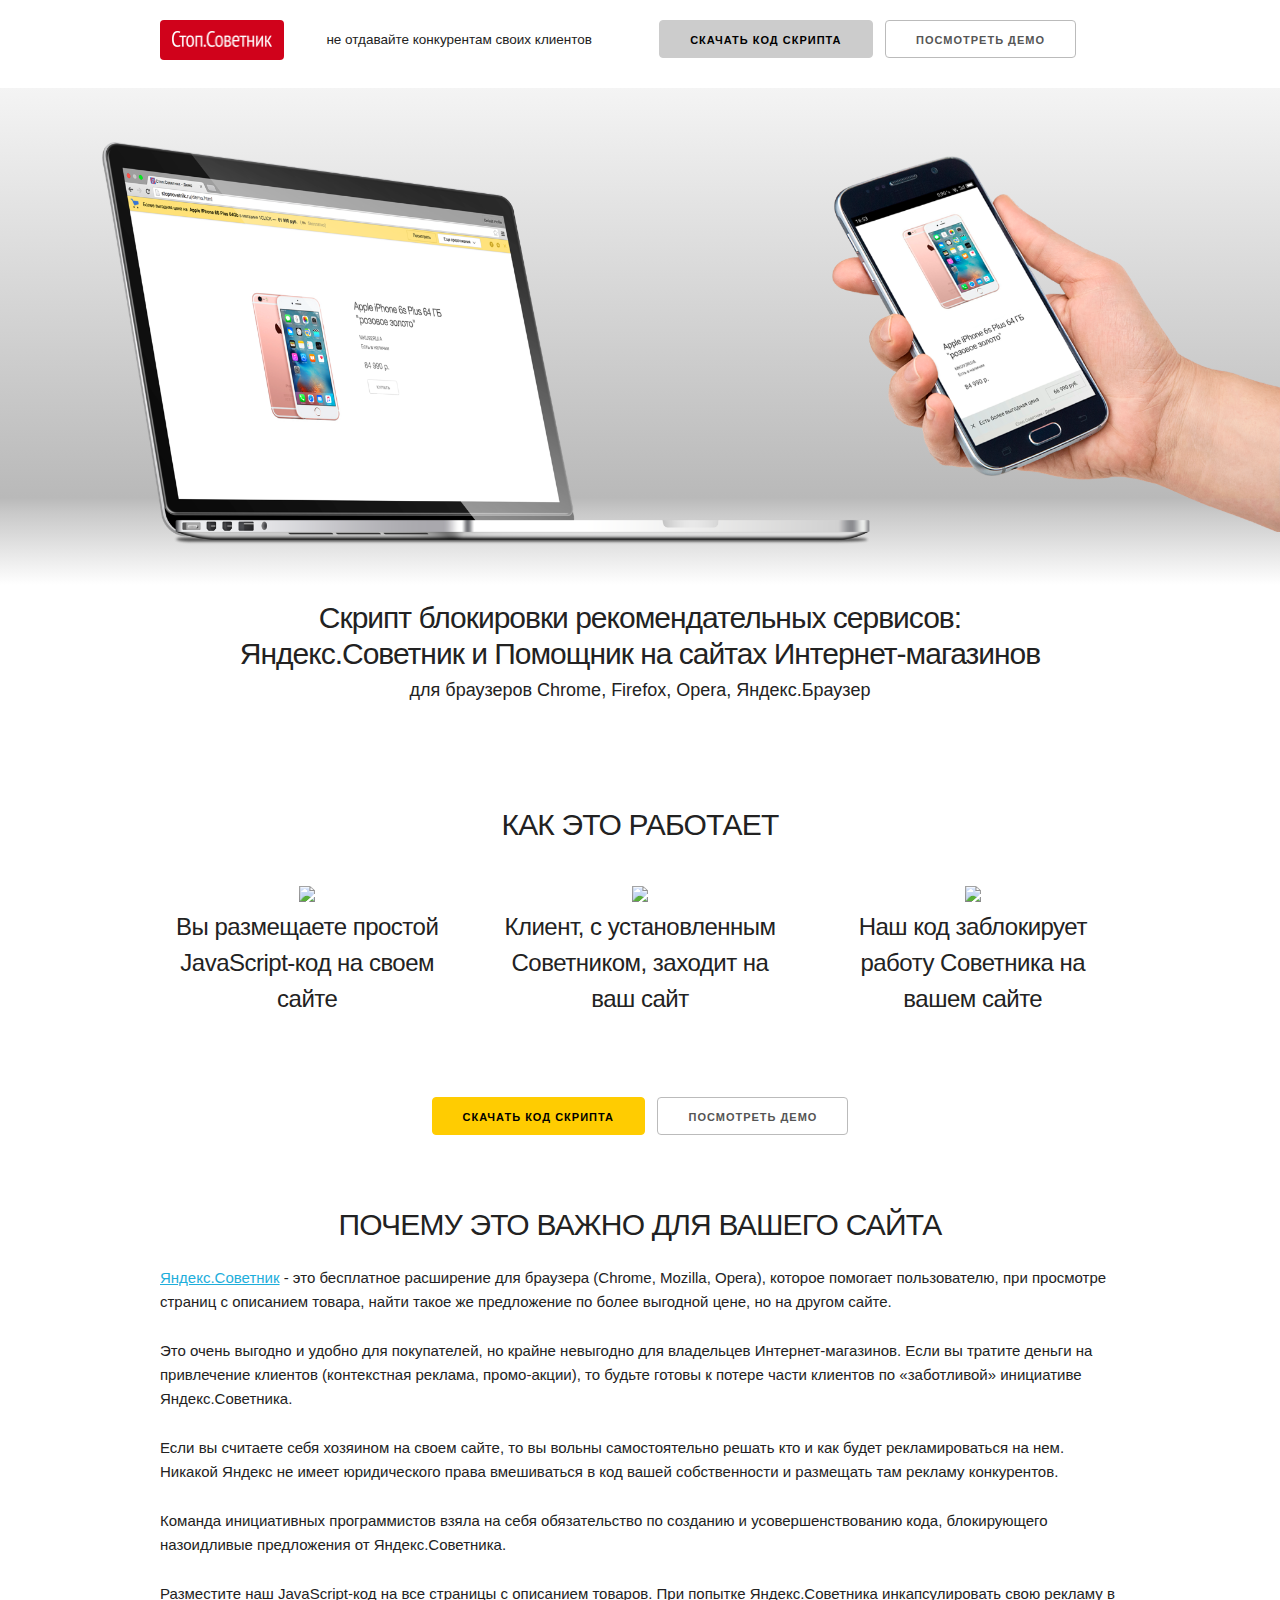
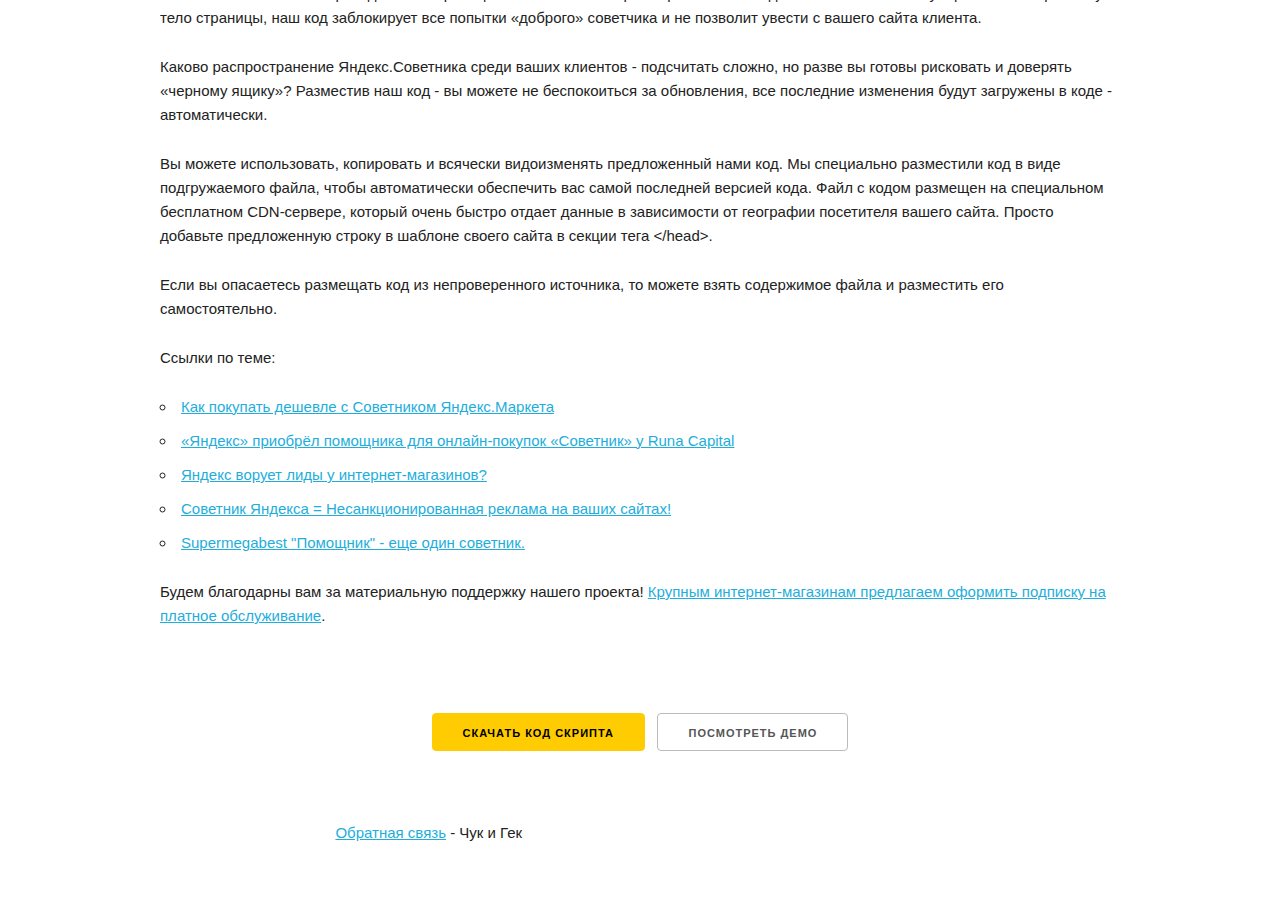
==== index.html @ 210761b9 "Note!" ====
<!DOCTYPE html>
<html xmlns:og="//ogp.me/ns#" xmlns:fb="//www.facebook.com/2008/fbml">

<head>
  <meta charset="utf-8">
  <title>Стоп.Советник</title>
  <meta name="viewport" content="width=device-width, initial-scale=1">
  <meta property="og:title" content="Стоп.Советник">
  <meta property="og:type" content="website">
  <meta property="og:url" content="http://stopsovetnik.ru/">
  <meta content="http://stopsovetnik.ru/img/promo.jpg">
  <meta property="og:image" content="http://stopsovetnik.ru/img/laptop.jpg">
  <meta property="og:description" content="Скрипт блокировки рекомендательных сервисов: Яндекс.Советник и Помощник на сайтах Интернет-магазинов для браузеров Chrome, Firefox, Opera, Яндекс.Браузер.">

  <link rel="stylesheet" href="css/normalize.css">
  <link rel="stylesheet" href="css/skeleton.css">
  <link rel="stylesheet" href="css/style.css">
  <!-- <link rel="icon" href="favicon.ico"> -->
  <link rel="shortcut icon" href="http://stopsovetnik.ru/img/avatar.png">
  <link rel="apple-touch-icon" href="http://stopsovetnik.ru/img/avatar.png">
  <link href='https://fonts.googleapis.com/css?family=Ubuntu:400,300,300italic,400italic,500,500italic&subset=latin,cyrillic' rel='stylesheet' type='text/css'>
  <script type="text/javascript" src="/js/jquery.min.js"></script>
  <script type="text/javascript" src="/js/code.js"></script>
</head>

<body>

  <div class="container">
    <div class="row header">
      <div class="two columns">
        <div class="red-logo"><img class="logo" src="img/stopsovetnik.png" alt="Стоп.Советник" /></div>
      </div>
      <div class="four columns slogan">
        не отдавайте конкурентам своих клиентов
      </div>
      <div class="six columns">
        <a class="btn_grey button button-primary open_lightbox" onclick="yaCounter34110810.reachGoal('getCode'); return true;" href="/#lightbox">Скачать код скрипта</a> &nbsp;
        <a class="button" href="demo.html">Посмотреть демо</a>
      </div>
    </div>
  </div>

  <div class="back">
  <div class="laptop">
    <div class="hand">
    </div>
  </div>
  </div>

  <div class="title">
  <h1 class="title1">Скрипт блокировки рекомендательных сервисов:<br> Яндекс.Советник и Помощник на сайтах Интернет-магазинов</h1><br>
  <div class="title2">для браузеров Chrome, Firefox, Opera, Яндекс.Браузер</div>
</div>

  <div class="container">
    <!-- <div class="row ta-center vm">
      <h4>ВЫШЛА НОВАЯ ВЕРСИЯ ЯНДЕКС.СОВЕТНИКА</h4>
    </div>

    <div class="ta-left">
      <i>
        20 апреля 2016 разработчики Яндекс выпустили новую версию Советника.
        Теперь они отслеживают момент удаления своей панели и осуществляют
        отправку PUSH-уведомления с предложением выгодной цены.
        Такие всплывающие уведомления являются часть браузера пользователя,
        а не частью сайта магазина, поэтому наш скрипт блокировки никак не может
        помешать этому процессу (браво, Яндекс!). Поэтому мы нашли другое
        решение проблемы - создание фейковой панели. Посмотрите пример на нашей
        <a href="demo.html">демо-странице</a>. Сейчас новая версия Стоп.Советника
        проходит тестирование на сайтах партнеров. Ждите БЕСПЛАТНУЮ новую версию в течении 7 дней!<br>
        С уважением, команда разработчиков "Чук и Гек".
      </i>
    </div> -->

    <div class="row ta-center vm">
      <h4>КАК ЭТО РАБОТАЕТ</h4>
    </div>
    <div class="row ta-center">
      <div class="four columns">
        <img src="img/im1.png">
        <h5>Вы размещаете простой JavaScript-код на своем сайте</h5>
      </div>
      <div class="four columns">
        <img src="img/im2.png">
        <h5>Клиент, с установленным Советником, заходит на ваш сайт</h5>
      </div>
      <div class="four columns">
        <img src="img/im3.png">
        <h5>Наш код заблокирует работу Советника на вашем сайте</h5>
      </div>
    </div>

    <div class="row ta-center vm++">
      <a class="btn_yellow button button-primary open_lightbox" onclick="yaCounter34110810.reachGoal('getCode'); return true;" href="/#lightbox">Скачать код скрипта</a> &nbsp;
      <a class="button" href="demo.html">Посмотреть демо</a>

    </div>

    <div class="row ta-center vm++">
      <h4>ПОЧЕМУ ЭТО ВАЖНО ДЛЯ ВАШЕГО САЙТА</h4>
      <div class="ta-left">

        <p>
          <a href="https://sovetnik.yandex.ru/" target="_blank">Яндекс.Советник</a> - это бесплатное расширение для браузера (Chrome, Mozilla, Opera), которое помогает пользователю, при просмотре страниц с описанием товара, найти такое же предложение
          по более выгодной цене, но на другом сайте.
        </p>

        <p>
          Это очень выгодно и удобно для покупателей, но крайне невыгодно для владельцев Интернет-магазинов. Если вы тратите деньги на привлечение клиентов (контекстная реклама, промо-акции), то будьте готовы к потере части клиентов по «заботливой» инициативе Яндекс.Советника.
        </p>

        <p>
          Если вы считаете себя хозяином на своем сайте, то вы вольны самостоятельно решать кто и как будет рекламироваться на нем. Никакой Яндекс не имеет юридического права вмешиваться в код вашей собственности и размещать там рекламу конкурентов.
        </p>

        <p>
          Команда инициативных программистов взяла на себя обязательство по созданию и усовершенствованию кода, блокирующего назоидливые предложения от Яндекс.Советника.
        </p>

        <p>
          Разместите наш JavaScript-код на все страницы с описанием товаров. При попытке Яндекс.Советника инкапсулировать свою рекламу в тело страницы, наш код заблокирует все попытки «доброго» советчика и не позволит увести с вашего сайта клиента.
        </p>

        <p>
          Каково распространение Яндекс.Советника среди ваших клиентов - подсчитать сложно, но разве вы готовы рисковать и доверять «черному ящику»? Разместив наш код - вы можете не беспокоиться за обновления, все последние изменения будут загружены в коде - автоматически.
        </p>

        <p>
          Вы можете использовать, копировать и всячески видоизменять предложенный нами код. Мы специально разместили код в виде подгружаемого файла, чтобы автоматически обеспечить вас самой последней версией кода. Файл с кодом размещен на специальном бесплатном
          CDN-сервере, который очень быстро отдает данные в зависимости от географии посетителя вашего сайта. Просто добавьте предложенную строку в шаблоне своего сайта в секции тега &lt;/head>.
        </p>

        <p>
          Если вы опасаетесь размещать код из непроверенного источника, то можете взять содержимое файла и разместить его самостоятельно.
        </p>

        <p>
          Ссылки по теме:
          <br>
          <ul>
            <li><a href="https://yandex.ru/support/market/personal-services/sovetnik.xml" target="_blank"> Как покупать дешевле c Советником Яндекс.Маркета</a></li>
            <li><a href="https://vc.ru/p/runa-metabar" target="_blank">«Яндекс» приобрёл помощника для онлайн-покупок «Советник» у Runa Capital</a></li>
            <li><a href="http://www.shkondin.ru/other/yandeks-voruet-lidy-u-internet-magazinov.html" target="_blank">Яндекс ворует лиды у интернет-магазинов?</a></li>
            <li><a href="https://opencartforum.com/topic/50449-%D1%81%D0%BE%D0%B2%D0%B5%D1%82%D0%BD%D0%B8%D0%BA-%D1%8F%D0%BD%D0%B4%D0%B5%D0%BA%D1%81%D0%B0-%D0%BD%D0%B5%D1%81%D0%B0%D0%BD%D0%BA%D1%86%D0%B8%D0%BE%D0%BD%D0%B8%D1%80%D0%BE%D0%B2%D0%B0%D0%BD%D0%BD%D0%B0%D1%8F-%D1%80%D0%B5%D0%BA%D0%BB%D0%B0%D0%BC/"
                target="_blank"> Советник Яндекса = Несанкционированная реклама на ваших сайтах!</a></li>
            <li><a href="http://supermegabest.com/#/" target="_blank">Supermegabest "Помощник" - еще один советник.</a></li>
          </ul>
        </p>

        <p>Будем благодарны вам за материальную поддержку нашего проекта!  <a href="premium.html">Крупным интернет-магазинам предлагаем оформить подписку на платное обслуживание</a>.</p>
      </div>
    </div>

    <!-- <div class="row vm++">
      <div id="disqus_thread"></div>
    </div> -->

    <div class="row ta-center vm++">
      <a class="btn_yellow button button-primary open_lightbox" onclick="yaCounter34110810.reachGoal('getCode'); return true;" href="/#lightbox">Скачать код скрипта</a> &nbsp;
      <a class="button" href="demo.html">Посмотреть демо</a>
    </div>

    <!-- <div class="row ta-center vm++">
      <iframe frameborder="0" allowtransparency="true" scrolling="no" src="https://money.yandex.ru/embed/shop.xml?account=4100169800027&quickpay=shop&payment-type-choice=on&writer=seller&targets=%D0%9C%D0%B0%D1%82%D0%B5%D1%80%D0%B8%D0%B0%D0%BB%D1%8C%D0%BD%D0%B0%D1%8F+%D0%BF%D0%BE%D0%B4%D0%B4%D0%B5%D1%80%D0%B6%D0%BA%D0%B0+%D0%BF%D1%80%D0%BE%D0%B5%D0%BA%D1%82%D0%B0&default-sum=&button-text=04&successURL="
        width="450" height="198"></iframe>
    </div> -->


    <div class="row ta-center vm++">
      <div class="six columns">
        <script type="text/javascript">
          (function() {
            if (window.pluso)
              if (typeof window.pluso.start == "function") return;
            if (window.ifpluso == undefined) {
              window.ifpluso = 1;
              var d = document,
                s = d.createElement('script'),
                g = 'getElementsByTagName';
              s.type = 'text/javascript';
              s.charset = 'UTF-8';
              s.async = true;
              s.src = ('https:' == window.location.protocol ? 'https' : 'http') + '://share.pluso.ru/pluso-like.js';
              var h = d[g]('body')[0];
              h.appendChild(s);
            }
          })();
        </script>
        <div class="pluso" data-background="#ebebeb" data-options="small,square,line,horizontal,nocounter,theme=01" data-services="vkontakte,odnoklassniki,facebook,twitter,google,moimir" data-url="http://stopsovetnik.ru/" data-title="Стоп.Советник"></div>
      </div>

      <div class="six columns">
        <a href="mailto:stopsovetnik@gmail.com">Обратная связь</a> - Чук и Гек
      </div>
    </div>

  </div>


  <div class="overlay"></div>
  <div class="lightbox container">

    <h4>Получить код</h4>
    <div class="row vm">
      <div class="six columns">
        &nbsp;
      </div>
      <div class="three columns ta-center">
        <b>бесплатная версия</b>
      </div>
      <div class="three columns ta-center">
        <b>платная подписка</b>
      </div>
    </div>
    <div class="row vm">
      <div class="six columns">
        выпуск новой версии в течении
      </div>
      <div class="three columns ta-center">
        7 дней
      </div>
      <div class="three columns ta-center">
        1 день
      </div>
    </div>
    <div class="row vm">
      <div class="six columns">
        Яндекс.Советник
      </div>
      <div class="three columns ta-center">
        Desktop
      </div>
      <div class="three columns ta-center">
        Desktop + Mobile
      </div>
    </div>
    <div class="row vm">
      <div class="six columns">
        "Помощник" (Яндекс.Браузер)
      </div>
      <div class="three columns ta-center">
        &mdash;
      </div>
      <div class="three columns ta-center">
        да
      </div>
    </div>
    <div class="row vm">
      <div class="six columns">
        техническая поддержка
      </div>
      <div class="three columns ta-center">
        &mdash;
      </div>
      <div class="three columns ta-center">
        да
      </div>
    </div>

    <div class="row vm">
      <div class="six columns">
        &nbsp;
      </div>
      <div class="three columns ta-center">
        <a class="btn_yellow button" target="_blank" href="https://cdn.jsdelivr.net/stopsovetnik/latest/ss.min.js">ЗАГРУЗИТЬ</a><br>
        <div style="font-size:11px;">Версия 2.1.2 от 01.08.2016</div>
      </div>
      <div class="three columns ta-center">
        <a class="button" href="premium.html">ПОДРОБНЕЕ</a><br>
        <div style="font-size:11px;">&nbsp;</div>
      </div>
    </div>

    <div class="row vm">
      <div class="">
        Автоматически обновляемая бесплатная версия скрипта:<br>
        <pre style="font-size:12px;"><code>&lt;!-- Скопируйте этот код и разместите в самом верху HTML-шаблона сайта в секции &lt;HEAD>&lt;/HEAD>: -->
&lt;script type="text/javascript" src="https://cdn.jsdelivr.net/stopsovetnik/latest/ss.min.js" async>&lt;/script>
&lt!-- Яндекс.Браузер блокирует загрузку с этого адреса. Рекомендуем скачивать скрипт
и размещать на своем сайте самостоятельно, либо используйте платную подписку. -->
</code></pre>

      </div>
    </div>

  </div>


  <!-- Yandex.Metrika counter -->
  <script type="text/javascript">
    (function(d, w, c) {
      (w[c] = w[c] || []).push(function() {
        try {
          w.yaCounter34110810 = new Ya.Metrika({
            id: 34110810,
            clickmap: true,
            trackLinks: true,
            accurateTrackBounce: true,
            webvisor: true
          });
        } catch (e) {}
      });

      var n = d.getElementsByTagName("script")[0],
        s = d.createElement("script"),
        f = function() {
          n.parentNode.insertBefore(s, n);
        };
      s.type = "text/javascript";
      s.async = true;
      s.src = "https://mc.yandex.ru/metrika/watch.js";

      if (w.opera == "[object Opera]") {
        d.addEventListener("DOMContentLoaded", f, false);
      } else {
        f();
      }
    })(document, window, "yandex_metrika_callbacks");
  </script>
  <noscript>
    <div><img src="https://mc.yandex.ru/watch/34110810" style="position:absolute; left:-9999px;" alt="" /></div>
  </noscript>
  <!-- /Yandex.Metrika counter -->


</body>

</html>
---- css/skeleton.css ----
/*
* Skeleton V2.0.4
* Copyright 2014, Dave Gamache
* www.getskeleton.com
* Free to use under the MIT license.
* http://www.opensource.org/licenses/mit-license.php
* 12/29/2014
*/


/* Table of contents
––––––––––––––––––––––––––––––––––––––––––––––––––
- Grid
- Base Styles
- Typography
- Links
- Buttons
- Forms
- Lists
- Code
- Tables
- Spacing
- Utilities
- Clearing
- Media Queries
*/


/* Grid
–––––––––––––––––––––––––––––––––––––––––––––––––– */
.container {
  position: relative;
  width: 100%;
  max-width: 960px;
  margin: 0 auto;
  padding: 0 20px;
  box-sizing: border-box; }
.column,
.columns {
  width: 100%;
  float: left;
  box-sizing: border-box; }

/* For devices larger than 400px */
@media (min-width: 400px) {
  .container {
    width: 85%;
    padding: 0; }
}

/* For devices larger than 550px */
@media (min-width: 550px) {
  .container {
    width: 80%; }
  .column,
  .columns {
    margin-left: 4%; }
  .column:first-child,
  .columns:first-child {
    margin-left: 0; }

  .one.column,
  .one.columns                    { width: 4.66666666667%; }
  .two.columns                    { width: 13.3333333333%; }
  .three.columns                  { width: 22%;            }
  .four.columns                   { width: 30.6666666667%; }
  .five.columns                   { width: 39.3333333333%; }
  .six.columns                    { width: 48%;            }
  .seven.columns                  { width: 56.6666666667%; }
  .eight.columns                  { width: 65.3333333333%; }
  .nine.columns                   { width: 74.0%;          }
  .ten.columns                    { width: 82.6666666667%; }
  .eleven.columns                 { width: 91.3333333333%; }
  .twelve.columns                 { width: 100%; margin-left: 0; }

  .one-third.column               { width: 30.6666666667%; }
  .two-thirds.column              { width: 65.3333333333%; }

  .one-half.column                { width: 48%; }

  /* Offsets */
  .offset-by-one.column,
  .offset-by-one.columns          { margin-left: 8.66666666667%; }
  .offset-by-two.column,
  .offset-by-two.columns          { margin-left: 17.3333333333%; }
  .offset-by-three.column,
  .offset-by-three.columns        { margin-left: 26%;            }
  .offset-by-four.column,
  .offset-by-four.columns         { margin-left: 34.6666666667%; }
  .offset-by-five.column,
  .offset-by-five.columns         { margin-left: 43.3333333333%; }
  .offset-by-six.column,
  .offset-by-six.columns          { margin-left: 52%;            }
  .offset-by-seven.column,
  .offset-by-seven.columns        { margin-left: 60.6666666667%; }
  .offset-by-eight.column,
  .offset-by-eight.columns        { margin-left: 69.3333333333%; }
  .offset-by-nine.column,
  .offset-by-nine.columns         { margin-left: 78.0%;          }
  .offset-by-ten.column,
  .offset-by-ten.columns          { margin-left: 86.6666666667%; }
  .offset-by-eleven.column,
  .offset-by-eleven.columns       { margin-left: 95.3333333333%; }

  .offset-by-one-third.column,
  .offset-by-one-third.columns    { margin-left: 34.6666666667%; }
  .offset-by-two-thirds.column,
  .offset-by-two-thirds.columns   { margin-left: 69.3333333333%; }

  .offset-by-one-half.column,
  .offset-by-one-half.columns     { margin-left: 52%; }

}


/* Base Styles
–––––––––––––––––––––––––––––––––––––––––––––––––– */
/* NOTE
html is set to 62.5% so that all the REM measurements throughout Skeleton
are based on 10px sizing. So basically 1.5rem = 15px :) */
html {
  font-size: 62.5%; }
body {
  font-size: 1.5em; /* currently ems cause chrome bug misinterpreting rems on body element */
  line-height: 1.6;
  font-weight: 400;
  font-family: "Raleway", "Helvetica Neue", Helvetica, Arial, sans-serif;
  color: #222; }


/* Typography
–––––––––––––––––––––––––––––––––––––––––––––––––– */
h1, h2, h3, h4, h5, h6 {
  margin-top: 0;
  margin-bottom: 2rem;
  font-weight: 300; }
h1 { font-size: 4.0rem; line-height: 1.2;  letter-spacing: -.1rem;}
h2 { font-size: 3.6rem; line-height: 1.25; letter-spacing: -.1rem; }
h3 { font-size: 3.0rem; line-height: 1.3;  letter-spacing: -.1rem; }
h4 { font-size: 2.4rem; line-height: 1.35; letter-spacing: -.08rem; }
h5 { font-size: 1.8rem; line-height: 1.5;  letter-spacing: -.05rem; }
h6 { font-size: 1.5rem; line-height: 1.6;  letter-spacing: 0; }

/* Larger than phablet */
@media (min-width: 550px) {
  h1 { font-size: 5.0rem; }
  h2 { font-size: 4.2rem; }
  h3 { font-size: 3.6rem; }
  h4 { font-size: 3.0rem; }
  h5 { font-size: 2.4rem; }
  h6 { font-size: 1.5rem; }
}

p {
  margin-top: 0; }


/* Links
–––––––––––––––––––––––––––––––––––––––––––––––––– */
a {
  color: #1EAEDB; }
a:hover {
  color: #0FA0CE; }


/* Buttons
–––––––––––––––––––––––––––––––––––––––––––––––––– */
.button,
button,
input[type="submit"],
input[type="reset"],
input[type="button"] {
  display: inline-block;
  height: 38px;
  padding: 0 30px;
  color: #555;
  text-align: center;
  font-size: 11px;
  font-weight: 600;
  line-height: 38px;
  letter-spacing: .1rem;
  text-transform: uppercase;
  text-decoration: none;
  white-space: nowrap;
  background-color: transparent;
  border-radius: 4px;
  border: 1px solid #bbb;
  cursor: pointer;
  box-sizing: border-box; }
.button:hover,
button:hover,
input[type="submit"]:hover,
input[type="reset"]:hover,
input[type="button"]:hover,
.button:focus,
button:focus,
input[type="submit"]:focus,
input[type="reset"]:focus,
input[type="button"]:focus {
  color: #333;
  border-color: #888;
  outline: 0; }
.button.button-primary,
button.button-primary,
input[type="submit"].button-primary,
input[type="reset"].button-primary,
input[type="button"].button-primary {
  color: #FFF;
  background-color: #33C3F0;
  border-color: #33C3F0; }
.button.button-primary:hover,
button.button-primary:hover,
input[type="submit"].button-primary:hover,
input[type="reset"].button-primary:hover,
input[type="button"].button-primary:hover,
.button.button-primary:focus,
button.button-primary:focus,
input[type="submit"].button-primary:focus,
input[type="reset"].button-primary:focus,
input[type="button"].button-primary:focus {
  color: #FFF;
  background-color: #1EAEDB;
  border-color: #1EAEDB; }


/* Forms
–––––––––––––––––––––––––––––––––––––––––––––––––– */
input[type="email"],
input[type="number"],
input[type="search"],
input[type="text"],
input[type="tel"],
input[type="url"],
input[type="password"],
textarea,
select {
  height: 38px;
  padding: 6px 10px; /* The 6px vertically centers text on FF, ignored by Webkit */
  background-color: #fff;
  border: 1px solid #D1D1D1;
  border-radius: 4px;
  box-shadow: none;
  box-sizing: border-box; }
/* Removes awkward default styles on some inputs for iOS */
input[type="email"],
input[type="number"],
input[type="search"],
input[type="text"],
input[type="tel"],
input[type="url"],
input[type="password"],
textarea {
  -webkit-appearance: none;
     -moz-appearance: none;
          appearance: none; }
textarea {
  min-height: 65px;
  padding-top: 6px;
  padding-bottom: 6px; }
input[type="email"]:focus,
input[type="number"]:focus,
input[type="search"]:focus,
input[type="text"]:focus,
input[type="tel"]:focus,
input[type="url"]:focus,
input[type="password"]:focus,
textarea:focus,
select:focus {
  border: 1px solid #33C3F0;
  outline: 0; }
label,
legend {
  display: block;
  margin-bottom: .5rem;
  font-weight: 600; }
fieldset {
  padding: 0;
  border-width: 0; }
input[type="checkbox"],
input[type="radio"] {
  display: inline; }
label > .label-body {
  display: inline-block;
  margin-left: .5rem;
  font-weight: normal; }


/* Lists
–––––––––––––––––––––––––––––––––––––––––––––––––– */
ul {
  list-style: circle inside; }
ol {
  list-style: decimal inside; }
ol, ul {
  padding-left: 0;
  margin-top: 0; }
ul ul,
ul ol,
ol ol,
ol ul {
  margin: 1.5rem 0 1.5rem 3rem;
  font-size: 90%; }
li {
  margin-bottom: 1rem; }


/* Code
–––––––––––––––––––––––––––––––––––––––––––––––––– */
code {
  padding: .2rem .5rem;
  margin: 0 .2rem;
  font-size: 90%;
  white-space: nowrap;
  background: #F1F1F1;
  border: 1px solid #E1E1E1;
  border-radius: 4px; }
pre > code {
  display: block;
  padding: 1rem 1.5rem;
  white-space: pre; }


/* Tables
–––––––––––––––––––––––––––––––––––––––––––––––––– */
th,
td {
  padding: 12px 15px;
  text-align: left;
  border-bottom: 1px solid #E1E1E1; }
th:first-child,
td:first-child {
  padding-left: 0; }
th:last-child,
td:last-child {
  padding-right: 0; }


/* Spacing
–––––––––––––––––––––––––––––––––––––––––––––––––– */
button,
.button {
  margin-bottom: 1rem; }
input,
textarea,
select,
fieldset {
  margin-bottom: 1.5rem; }
pre,
blockquote,
dl,
figure,
table,
p,
ul,
ol,
form {
  margin-bottom: 2.5rem; }


/* Utilities
–––––––––––––––––––––––––––––––––––––––––––––––––– */
.u-full-width {
  width: 100%;
  box-sizing: border-box; }
.u-max-full-width {
  max-width: 100%;
  box-sizing: border-box; }
.u-pull-right {
  float: right; }
.u-pull-left {
  float: left; }


/* Misc
–––––––––––––––––––––––––––––––––––––––––––––––––– */
hr {
  margin-top: 3rem;
  margin-bottom: 3.5rem;
  border-width: 0;
  border-top: 1px solid #E1E1E1; }


/* Clearing
–––––––––––––––––––––––––––––––––––––––––––––––––– */

/* Self Clearing Goodness */
.container:after,
.row:after,
.u-cf {
  content: "";
  display: table;
  clear: both; }


/* Media Queries
–––––––––––––––––––––––––––––––––––––––––––––––––– */
/*
Note: The best way to structure the use of media queries is to create the queries
near the relevant code. For example, if you wanted to change the styles for buttons
on small devices, paste the mobile query code up in the buttons section and style it
there.
*/


/* Larger than mobile */
@media (min-width: 400px) {}

/* Larger than phablet (also point when grid becomes active) */
@media (min-width: 550px) {}

/* Larger than tablet */
@media (min-width: 750px) {}

/* Larger than desktop */
@media (min-width: 1000px) {}

/* Larger than Desktop HD */
@media (min-width: 1200px) {}
---- css/style.css ----
.red-logo {
  background-color: #D0021B;
  padding:3px 12px 0px 12px;
  line-height: 37px;
  vertical-align:baseline;
  border-radius: 4px;
  display: table;
  text-align: center;
}

.slogan {
  line-height: 40px;
  font-size: 0.9em;
}

.header {
  margin: 20px 0px;
}

h1 { font-size: 2em; }

.title {
  margin-bottom: 100px;
  text-align: center;

}

.title1 {
  font-weight: 300;
}

 .title2{
  font-size: 1.2em;
  margin-top: -40px;
}

.grey-plate {
  background:#f8f8f8;
  padding:20px;
  border-radius:10px;
}

.ta-center {
  text-align: center;
}

.ta-left {
  text-align: left;
}

.marque {
  line-height: 2.2em;
}

.vm {
  margin-top: 20px;
  margin-bottom: 20px;
}

.vm\+ {
  margin-top: 40px;
  margin-bottom: 40px;
}

.vm\+\+ {
  margin-top: 60px;
  margin-bottom: 60px;
}

.bigger {
  font-size: 1.5em;
}

.smaller {
  font-size: 0.8em;
}

.top {
  background-color: #eee;
}

.back {
background-image: linear-gradient(-180deg, #F4F4F4 0%, #B9B9B9 80%, #C9C9C9 83%, #FFFFFF 97%);
}

.laptop {
  background-image: url(../img/laptop2.png);
  background-position: 20%;
  background-repeat: no-repeat;
  background-size: 60%;
  width: 100%;
  height: 40vw;
}

.hand {
  background-image: url(../img/hand2.png);
  background-position: 100%;
  background-repeat: no-repeat;
  background-size: 35%;
  width: 100%;
  height: 40vw;
}

.premium {
  background-image: url(../img/mall.jpg);
  height: 400px;
}

.hero .slogan {
  padding: 200px 0px;
}

.cube {
  text-align: center;
}

.cube IMG {
    width: 500px;
    margin-top: 40px;
}



.btn_yellow {
  background-color: #FFCC01 !important;
  border-color: #FFCC01  !important;
  color: #000 !important;
}

.btn_yellow:hover {
  background-color: #FFD738 !important;
  border-color: #FFD738  !important;
}

.btn_grey {
  background-color: #ccc !important;
  border-color: #ccc  !important;
  color: #000 !important;
}

.btn_grey:hover {
  background-color: #ddd !important;
  border-color: #ddd  !important;
}


.toggle {
  overflow: hidden;
  display: inline-block;
  width: 8em;
  background: #eee;
  padding: 0.125em;
  cursor: pointer;
  }
  .toggle input {
    position: absolute;
    visibility: hidden;
    }
  .toggle span {
    position: relative;
    left: 0%;
    display: block;
    text-transform: uppercase;
    text-align: center;
    /**
     * Holo doesn't have any transition, but
     * it's added here for demo purposes
     */
    -webkit-transition: left 200ms ease-out;
       -moz-transition: left 200ms ease-out;
         -o-transition: left 200ms ease-out;
            transition: left 200ms ease-out;
    }
    .toggle :checked + span {
      left: 50%;
      }

  /* Default unchecked state */
  .toggle span:before {
    content: attr(data-unchecked);
    display: block;
    width: 50%;
    background-color: #ee5252;
    border-radius: 0.15em;
    box-shadow: inset 0 0.1em 0 rgba(255, 255, 255, 0.3);
    color: #fff;
    }

  /* Checked state */
  .toggle :checked + span:before {
    content: attr(data-checked);
    background-color: #00CC99;
    }

    @media (min-width: 320px) {
      .wmate {
        background-color: rgba(255,255,255,0.7);
        border-radius: 10px;
        padding: 20px;
      }
      .logo {
        width: 100px;
      }
    }


    /* Larger than phablet */
    @media (min-width: 550px) {
      .wmate {
        background-color: transparent;
        border-radius: 0px;
        padding: 0px;
      }
      .logo {
        width: 100px;
      }
    }

    @media (min-width: 750px) {
      .logo {
        width: 100px;
      }
    }




    .overlay {
    	display: none;
    	position: fixed;
    	z-index: 999;
    	width: 100%;
    	height: 100%;
    	text-align: center;
    	top: 0px;
    	left: 0px;
      bottom: 0px;
      right: 0px;
    	background: rgba(0,0,0,0.7);
    }


    .lightbox {
    	display: none;
    	position: fixed;
    	z-index: 9991;
    	width: 900px;
    	height: 550px;
    	top: calc(50% - 250px);
    	left: calc(50% - 450px);
      border-radius: 4px;
      background: #FFFFFF;
      padding: 50px;
      padding-top: 30px;
      box-sizing: border-box;
    }


    .lightbox TABLE {
      width: 100%;
    }

    .lightbox TH, TD {
      text-align: center;
     }

     .lightbox .title {
       text-align: left;
      }

     .noborder {
       border: none;
     }
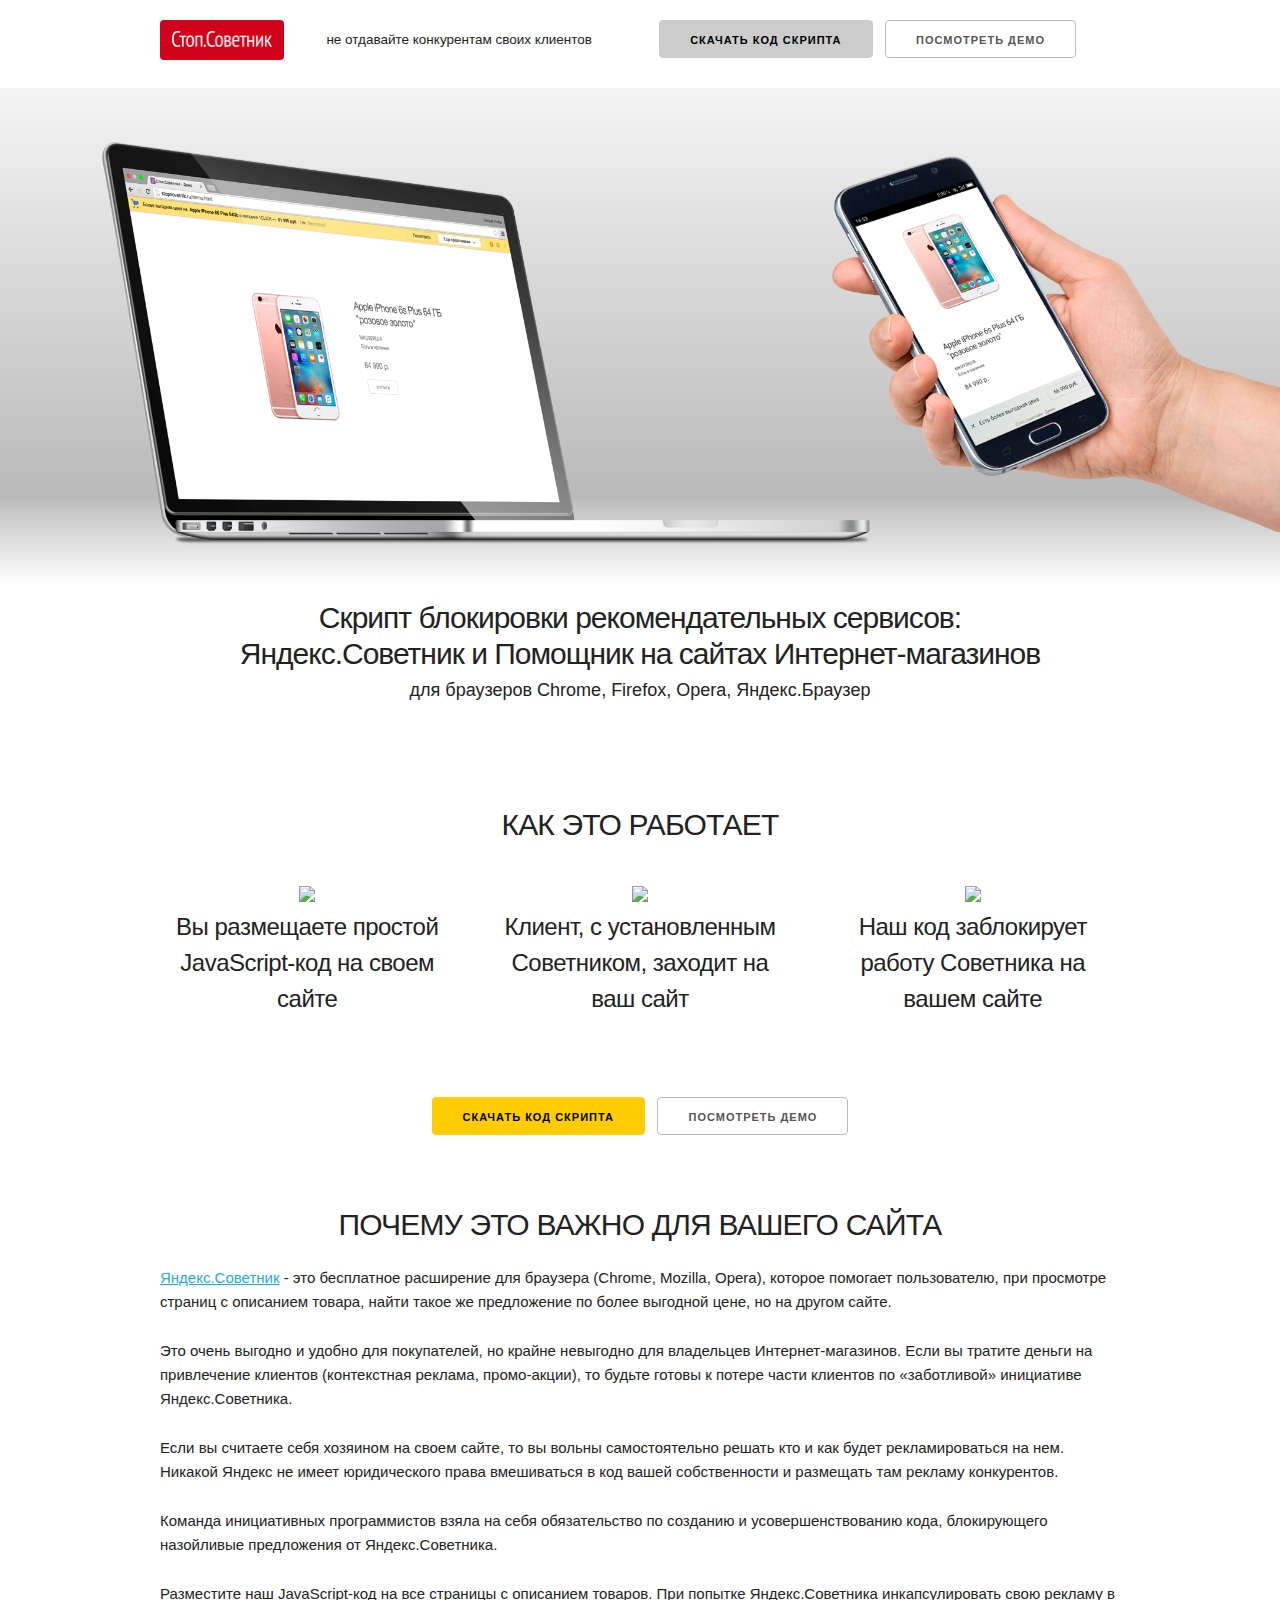
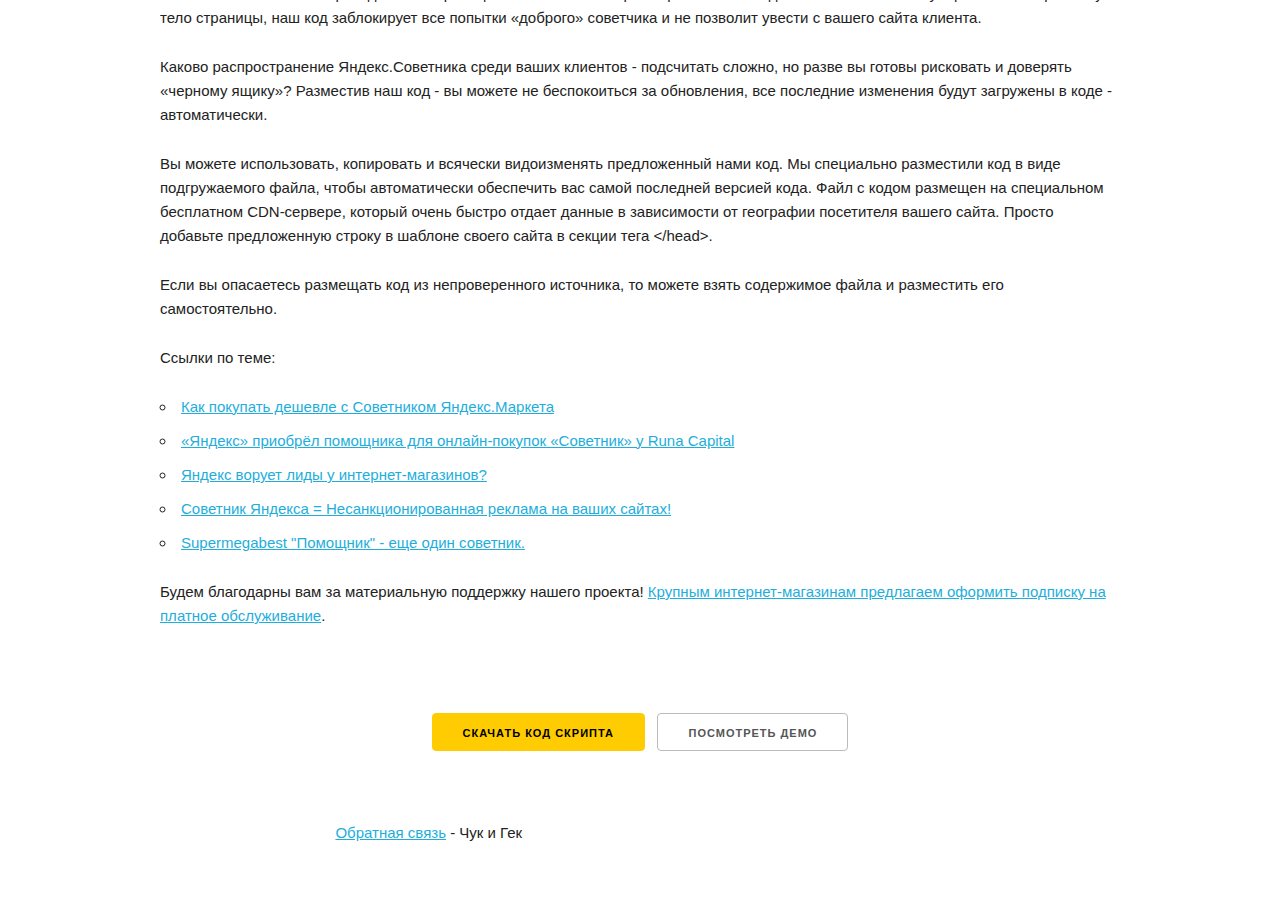
==== commit 3fc7e4e9: "2.2.2" ====
--- a/index.html
+++ b/index.html
@@ -114,7 +114,7 @@
         </p>
 
         <p>
-          Команда инициативных программистов взяла на себя обязательство по созданию и усовершенствованию кода, блокирующего назоидливые предложения от Яндекс.Советника.
+          Команда инициативных программистов взяла на себя обязательство по созданию и усовершенствованию кода, блокирующего назойливые предложения от Яндекс.Советника.
         </p>
 
         <p>
@@ -263,7 +263,7 @@
       </div>
       <div class="three columns ta-center">
         <a class="btn_yellow button" target="_blank" href="https://cdn.jsdelivr.net/stopsovetnik/latest/ss.min.js">ЗАГРУЗИТЬ</a><br>
-        <div style="font-size:11px;">Версия 2.1.2 от 01.08.2016</div>
+        <div style="font-size:11px;">Версия 2.2.2 от 29.08.2016</div>
       </div>
       <div class="three columns ta-center">
         <a class="button" href="premium.html">ПОДРОБНЕЕ</a><br>
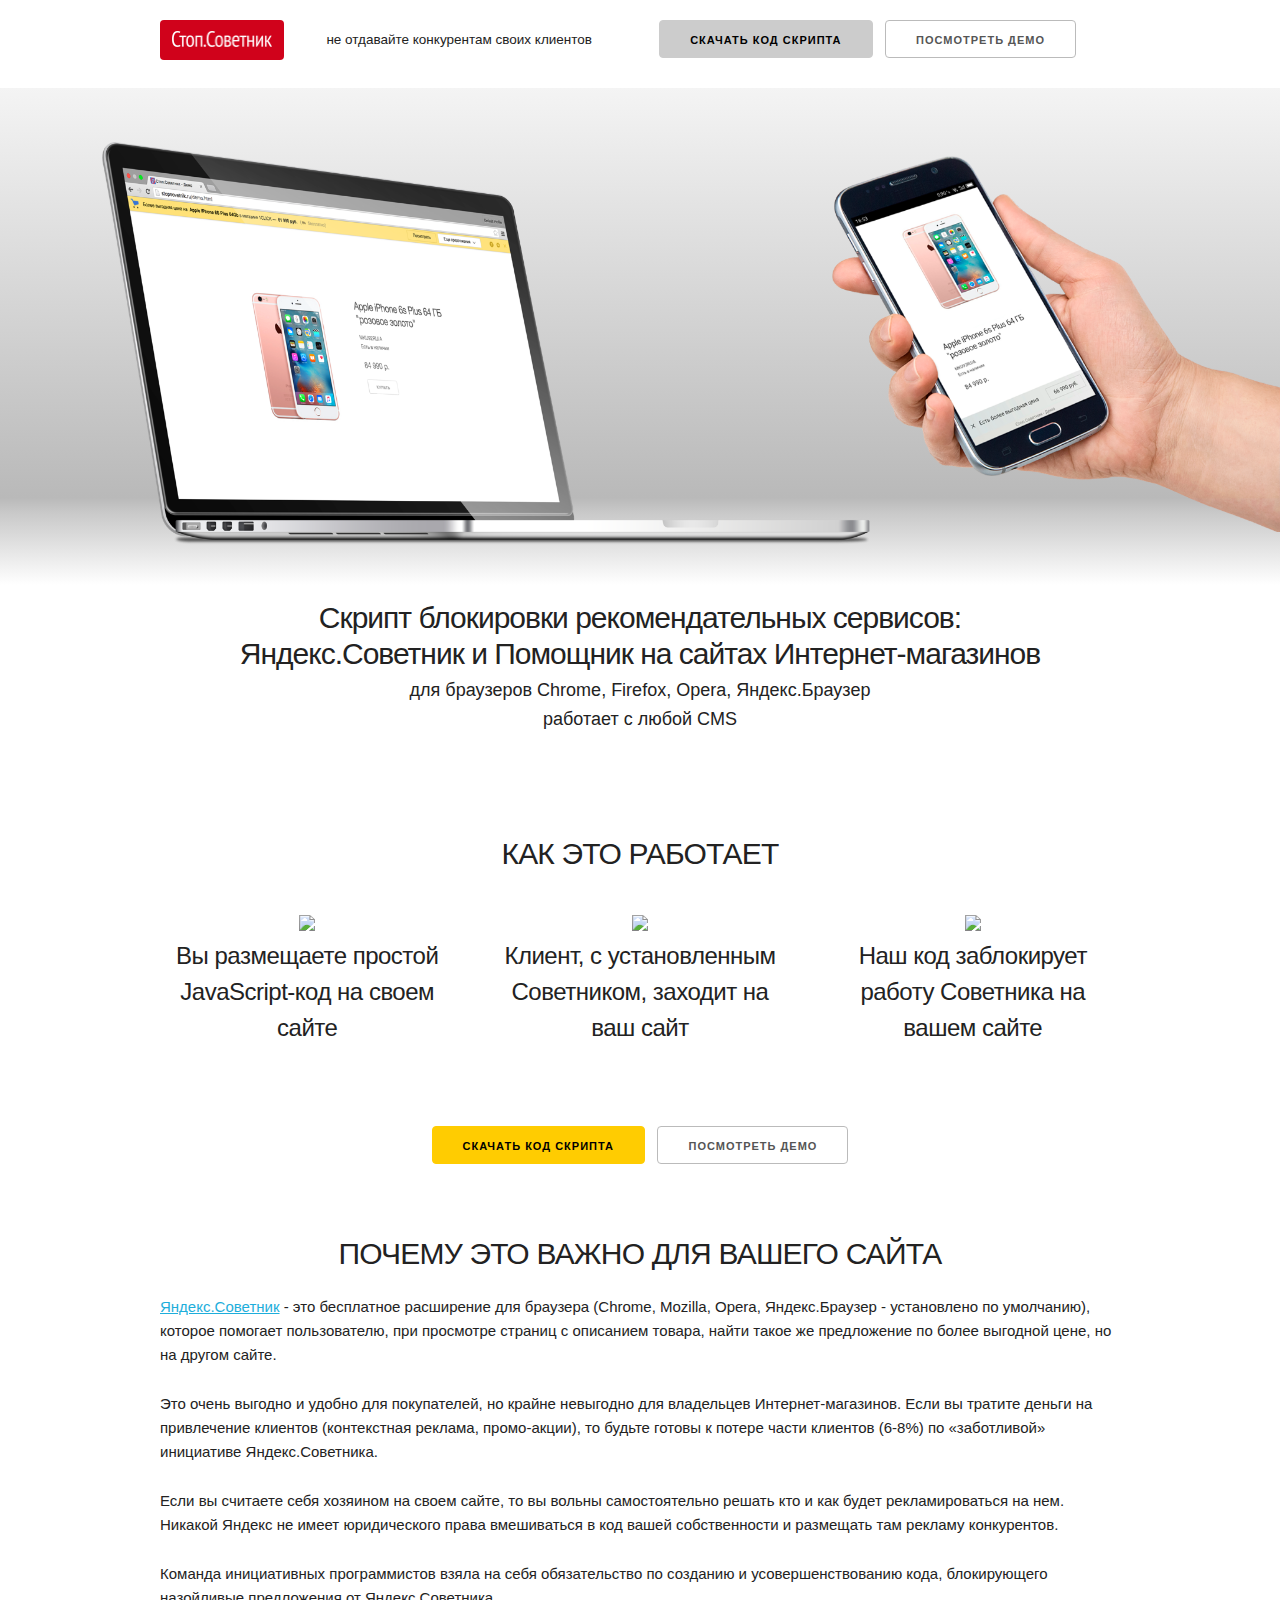
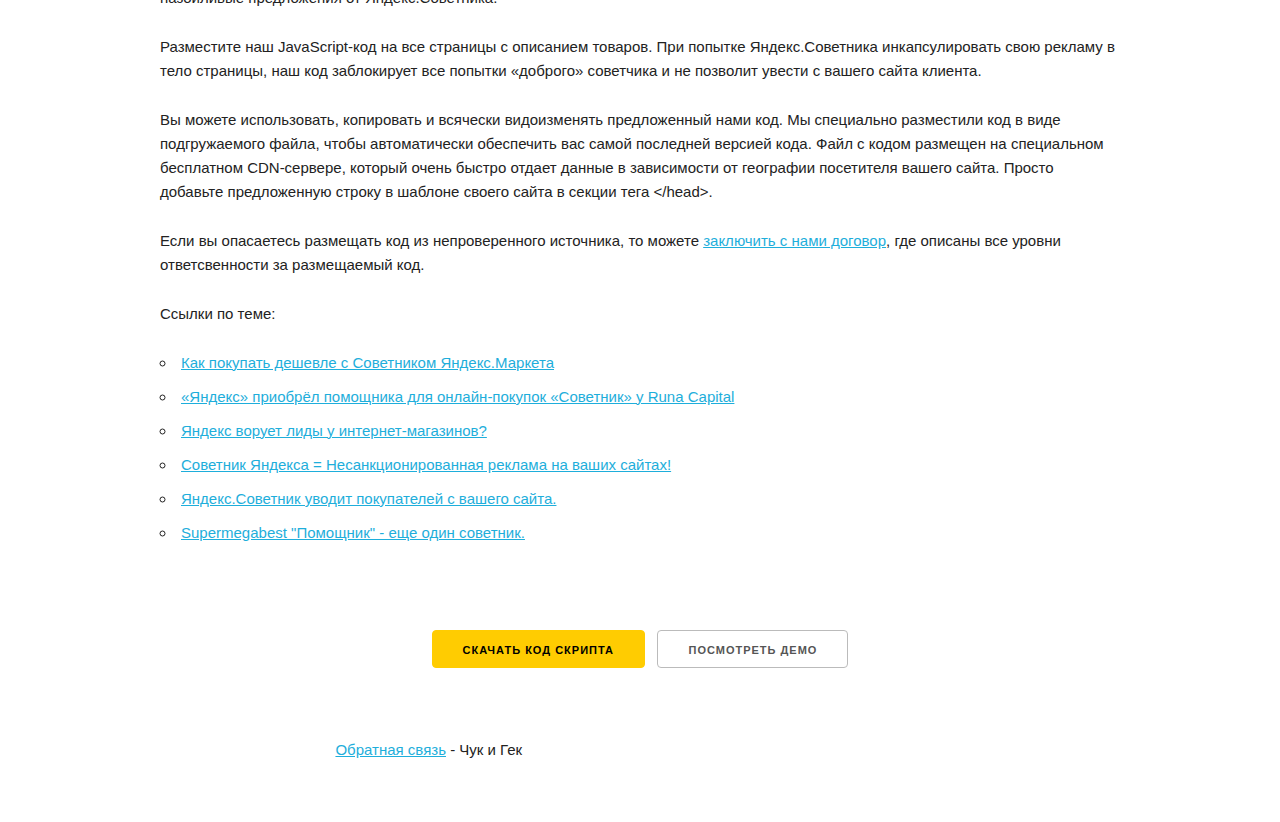
==== commit 9d452e97: "link demo" ====
--- a/index.html
+++ b/index.html
@@ -34,8 +34,8 @@
         не отдавайте конкурентам своих клиентов
       </div>
       <div class="six columns">
-        <a class="btn_grey button button-primary open_lightbox" onclick="yaCounter34110810.reachGoal('getCode'); return true;" href="/#lightbox">Скачать код скрипта</a> &nbsp;
-        <a class="button" href="demo.html">Посмотреть демо</a>
+        <a class="btn_grey button button-primary" href="/premium.html#tarif">Скачать код скрипта</a> &nbsp;
+        <a class="button" href="/demo.html">Посмотреть демо</a>
       </div>
     </div>
   </div>
@@ -49,7 +49,8 @@
 
   <div class="title">
   <h1 class="title1">Скрипт блокировки рекомендательных сервисов:<br> Яндекс.Советник и Помощник на сайтах Интернет-магазинов</h1><br>
-  <div class="title2">для браузеров Chrome, Firefox, Opera, Яндекс.Браузер</div>
+  <div class="title2">для браузеров Chrome, Firefox, Opera, Яндекс.Браузер<br> работает с любой CMS</div>
+
 </div>
 
   <div class="container">
@@ -91,7 +92,7 @@
     </div>
 
     <div class="row ta-center vm++">
-      <a class="btn_yellow button button-primary open_lightbox" onclick="yaCounter34110810.reachGoal('getCode'); return true;" href="/#lightbox">Скачать код скрипта</a> &nbsp;
+      <a class="btn_yellow button button-primary" onclick="yaCounter34110810.reachGoal('getCode'); return true;" href="/premium.html#tarif">Скачать код скрипта</a> &nbsp;
       <a class="button" href="demo.html">Посмотреть демо</a>
 
     </div>
@@ -101,12 +102,12 @@
       <div class="ta-left">
 
         <p>
-          <a href="https://sovetnik.yandex.ru/" target="_blank">Яндекс.Советник</a> - это бесплатное расширение для браузера (Chrome, Mozilla, Opera), которое помогает пользователю, при просмотре страниц с описанием товара, найти такое же предложение
+          <a href="https://sovetnik.yandex.ru/" target="_blank">Яндекс.Советник</a> - это бесплатное расширение для браузера (Chrome, Mozilla, Opera, Яндекс.Браузер - установлено по умолчанию), которое помогает пользователю, при просмотре страниц с описанием товара, найти такое же предложение
           по более выгодной цене, но на другом сайте.
         </p>
 
         <p>
-          Это очень выгодно и удобно для покупателей, но крайне невыгодно для владельцев Интернет-магазинов. Если вы тратите деньги на привлечение клиентов (контекстная реклама, промо-акции), то будьте готовы к потере части клиентов по «заботливой» инициативе Яндекс.Советника.
+          Это очень выгодно и удобно для покупателей, но крайне невыгодно для владельцев Интернет-магазинов. Если вы тратите деньги на привлечение клиентов (контекстная реклама, промо-акции), то будьте готовы к потере части клиентов (6-8%) по «заботливой» инициативе Яндекс.Советника.
         </p>
 
         <p>
@@ -119,10 +120,6 @@
 
         <p>
           Разместите наш JavaScript-код на все страницы с описанием товаров. При попытке Яндекс.Советника инкапсулировать свою рекламу в тело страницы, наш код заблокирует все попытки «доброго» советчика и не позволит увести с вашего сайта клиента.
-        </p>
-
-        <p>
-          Каково распространение Яндекс.Советника среди ваших клиентов - подсчитать сложно, но разве вы готовы рисковать и доверять «черному ящику»? Разместив наш код - вы можете не беспокоиться за обновления, все последние изменения будут загружены в коде - автоматически.
         </p>
 
         <p>
@@ -131,7 +128,7 @@
         </p>
 
         <p>
-          Если вы опасаетесь размещать код из непроверенного источника, то можете взять содержимое файла и разместить его самостоятельно.
+          Если вы опасаетесь размещать код из непроверенного источника, то можете <a href="premium.html">заключить с нами договор</a>, где описаны все уровни ответсвенности за размещаемый код.
         </p>
 
         <p>
@@ -143,11 +140,10 @@
             <li><a href="http://www.shkondin.ru/other/yandeks-voruet-lidy-u-internet-magazinov.html" target="_blank">Яндекс ворует лиды у интернет-магазинов?</a></li>
             <li><a href="https://opencartforum.com/topic/50449-%D1%81%D0%BE%D0%B2%D0%B5%D1%82%D0%BD%D0%B8%D0%BA-%D1%8F%D0%BD%D0%B4%D0%B5%D0%BA%D1%81%D0%B0-%D0%BD%D0%B5%D1%81%D0%B0%D0%BD%D0%BA%D1%86%D0%B8%D0%BE%D0%BD%D0%B8%D1%80%D0%BE%D0%B2%D0%B0%D0%BD%D0%BD%D0%B0%D1%8F-%D1%80%D0%B5%D0%BA%D0%BB%D0%B0%D0%BC/"
                 target="_blank"> Советник Яндекса = Несанкционированная реклама на ваших сайтах!</a></li>
+            <li><a href="http://www.shop2you.ru/direktoru_torgovoy_kompanii/yandeks_sovetnik_uvodit_pokupateley_s_vashego_sayta_no_ego_mozhno_otklyuchit.shtml" target="_blank">Яндекс.Советник уводит покупателей с вашего сайта.</a></li>
             <li><a href="http://supermegabest.com/#/" target="_blank">Supermegabest "Помощник" - еще один советник.</a></li>
           </ul>
         </p>
-
-        <p>Будем благодарны вам за материальную поддержку нашего проекта!  <a href="premium.html">Крупным интернет-магазинам предлагаем оформить подписку на платное обслуживание</a>.</p>
       </div>
     </div>
 
@@ -156,7 +152,7 @@
     </div> -->
 
     <div class="row ta-center vm++">
-      <a class="btn_yellow button button-primary open_lightbox" onclick="yaCounter34110810.reachGoal('getCode'); return true;" href="/#lightbox">Скачать код скрипта</a> &nbsp;
+      <a class="btn_yellow button button-primary" onclick="yaCounter34110810.reachGoal('getCode'); return true;" href="/premium.html#tarif">Скачать код скрипта</a> &nbsp;
       <a class="button" href="demo.html">Посмотреть демо</a>
     </div>
 
--- a/css/style.css
+++ b/css/style.css
@@ -52,6 +52,18 @@
   line-height: 2.2em;
 }
 
+.fw {
+  width: 100%;
+}
+
+.p {
+  padding: 20px;
+}
+
+.p\+ {
+  padding: 50px;
+}
+
 .vm {
   margin-top: 20px;
   margin-bottom: 20px;
@@ -119,6 +131,9 @@
     margin-top: 40px;
 }
 
+.button.narrow {
+  padding: 0px 15px;
+}
 
 
 .btn_yellow {
@@ -192,36 +207,6 @@
     background-color: #00CC99;
     }
 
-    @media (min-width: 320px) {
-      .wmate {
-        background-color: rgba(255,255,255,0.7);
-        border-radius: 10px;
-        padding: 20px;
-      }
-      .logo {
-        width: 100px;
-      }
-    }
-
-
-    /* Larger than phablet */
-    @media (min-width: 550px) {
-      .wmate {
-        background-color: transparent;
-        border-radius: 0px;
-        padding: 0px;
-      }
-      .logo {
-        width: 100px;
-      }
-    }
-
-    @media (min-width: 750px) {
-      .logo {
-        width: 100px;
-      }
-    }
-
 
 
 
@@ -240,13 +225,18 @@
     }
 
 
+    .bb {
+      border-bottom: 1px solid #ccc;
+    }
+
+
     .lightbox {
     	display: none;
     	position: fixed;
     	z-index: 9991;
     	width: 900px;
-    	height: 550px;
-    	top: calc(50% - 250px);
+    	height: 530px;
+    	top: calc(50% - 265px);
     	left: calc(50% - 450px);
       border-radius: 4px;
       background: #FFFFFF;
@@ -271,3 +261,97 @@
      .noborder {
        border: none;
      }
+
+
+table.compact TD {
+  padding: 0px;
+  border-bottom: 0px;
+}
+
+table.form tr,
+table.form th { border: none; }
+
+.bg-grey {
+  background: #eee;
+}
+
+
+     @media (min-width: 320px) {
+       .wmate {
+         background-color: rgba(255,255,255,0.7);
+         border-radius: 10px;
+         padding: 20px;
+       }
+       .logo {
+         width: 100px;
+       }
+
+       .lightbox {
+        overflow: scroll;
+        width: 90vw;
+        height: 90vh;
+        top: 5vh;
+        left: 5vw;
+        padding: 10px;
+       }
+     }
+
+
+     /* Larger than phablet */
+     @media (min-width: 550px) {
+       .wmate {
+         background-color: transparent;
+         border-radius: 0px;
+         padding: 0px;
+       }
+       .logo {
+         width: 100px;
+       }
+       .lightbox {
+         overflow: scroll;
+         width: 90vw;
+         height: 90vh;
+         top: 5vh;
+         left: 5vw;
+         padding: 20px;
+       }
+     }
+
+     @media (min-width: 750px) {
+       .logo {
+         width: 100px;
+       }
+       .lightbox {
+        width: 900px;
+       	height: 530px;
+       	top: calc(50% - 265px);
+       	left: calc(50% - 450px);
+       }
+     }
+
+
+
+
+     @media (max-width: 480px) {
+     	/* CSS Responsive table */
+     	table.responsive,
+     	table.responsive thead,
+     	table.responsive tbody,
+     	table.responsive th,
+     	table.responsive td,
+     	table.responsive tr { display: block; }
+     	table.responsive thead tr { position: absolute; top: -9999px; left: -9999px; }
+     	table.responsive tr { border: 1px solid #ccc; margin-bottom: 10px; }
+     	table.responsive td { border: none; border-bottom: 1px solid #eee; position: relative; padding-left: 50%; }
+     	table.responsive td:before {	position: absolute;	top: 6px; left: 6px; width: 40%; padding-right: 10px; text-align: left; word-wrap: break-word; }
+     	table.responsive tr:first-child { position: absolute; top: -9999px; left: -9999px; }
+     	table.responsive td:before { content: attr(data-content); height: 50px; }
+     	table.responsive td.small-padding { padding-top: 5px; padding-bottom: 5px; }
+     	table.responsive td.medium-padding { padding-top: 15px; padding-bottom: 15px; }
+     	table.responsive td.large-padding { padding-top: 25px; padding-bottom: 25px; }
+
+      table.form tr,
+      table.form th { border: none; }
+      table.form td,
+      table.form th { border:none; padding: 0px; margin:0px; }
+     }
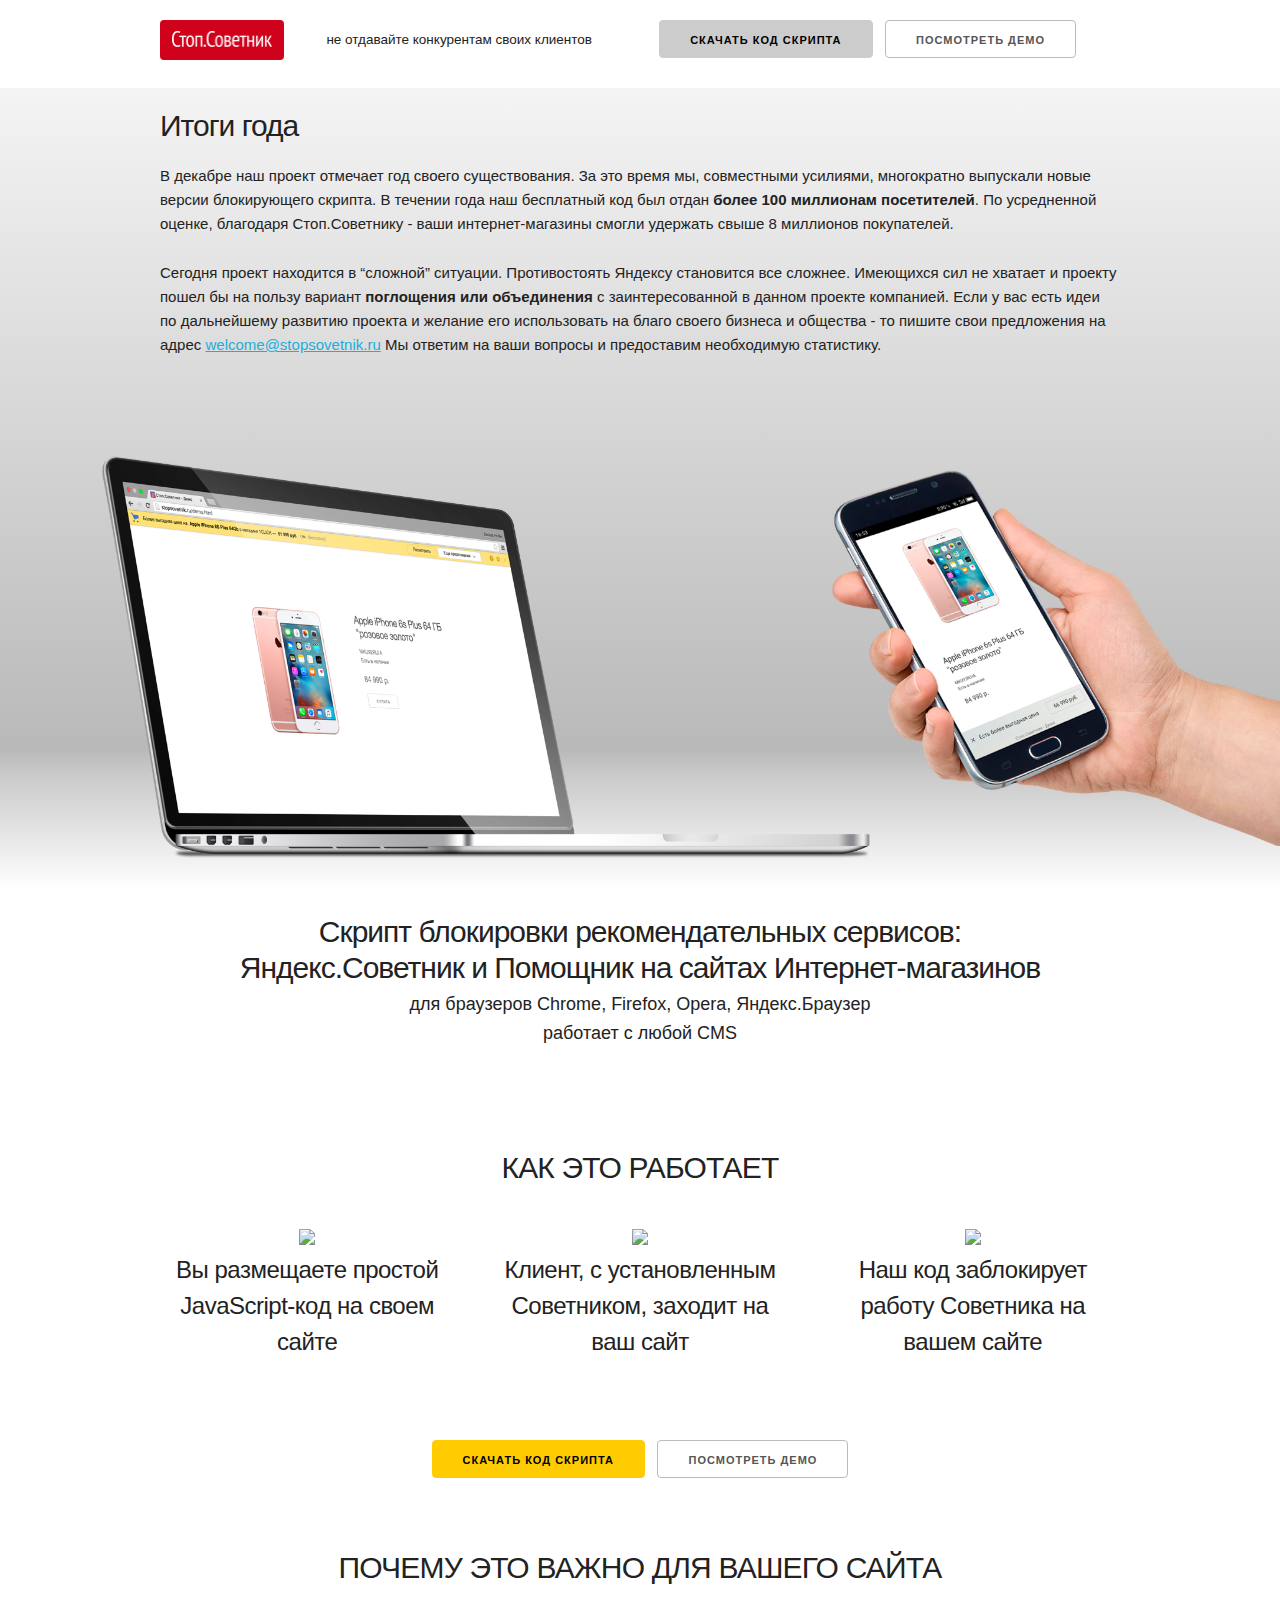
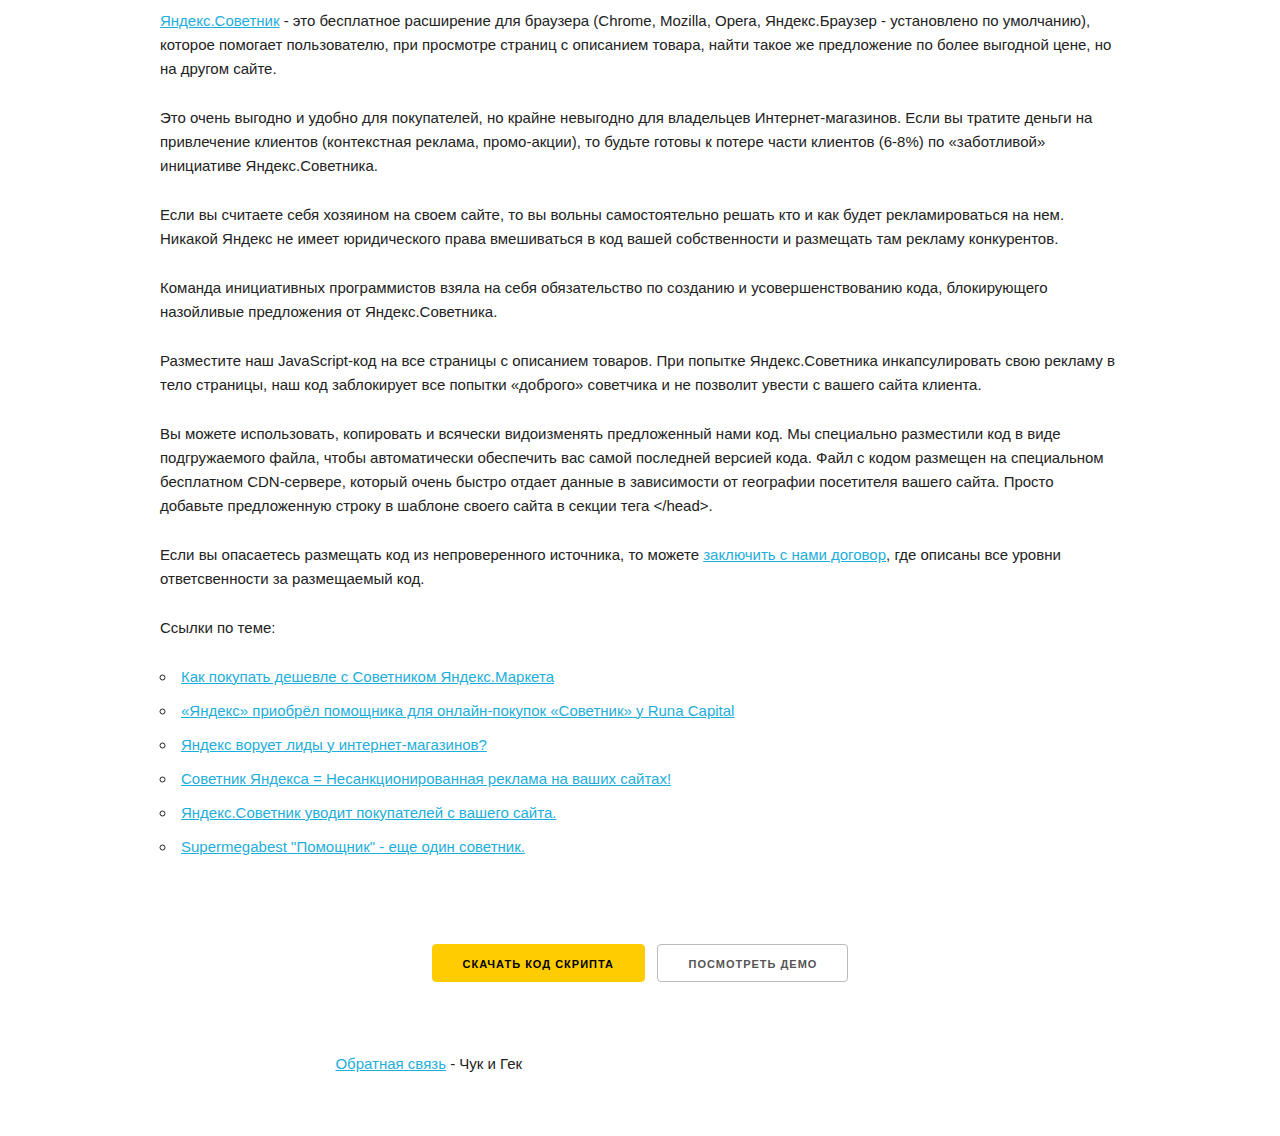
==== commit c15fd97f: "Info" ====
--- a/index.html
+++ b/index.html
@@ -41,6 +41,16 @@
   </div>
 
   <div class="back">
+    <div class="container">
+    <div class="row">
+      <div class="twelve columns vm">
+        <h1>Итоги года</h1>
+        <p>В декабре наш проект отмечает год своего существования. За это время мы, совместными усилиями, многократно выпускали новые версии блокирующего скрипта.  В течении года наш бесплатный код был отдан <b>более 100 миллионам посетителей</b>. По усредненной оценке, благодаря Стоп.Советнику - ваши интернет-магазины смогли удержать свыше 8 миллионов покупателей.
+
+        <p>Сегодня проект находится в “сложной” ситуации.  Противостоять Яндексу становится все сложнее. Имеющихся сил не хватает и проекту пошел бы на пользу вариант <b>поглощения или объединения</b> с заинтересованной в данном проекте компанией. Если у вас есть идеи по дальнейшему развитию проекта и желание его использовать на благо своего бизнеса и общества - то пишите свои предложения на адрес <a href="mailto:welcome@stopsovetnik.ru">welcome@stopsovetnik.ru</a> Мы ответим на ваши вопросы и предоставим необходимую статистику.
+      </div>
+    </div>
+    </div>
   <div class="laptop">
     <div class="hand">
     </div>
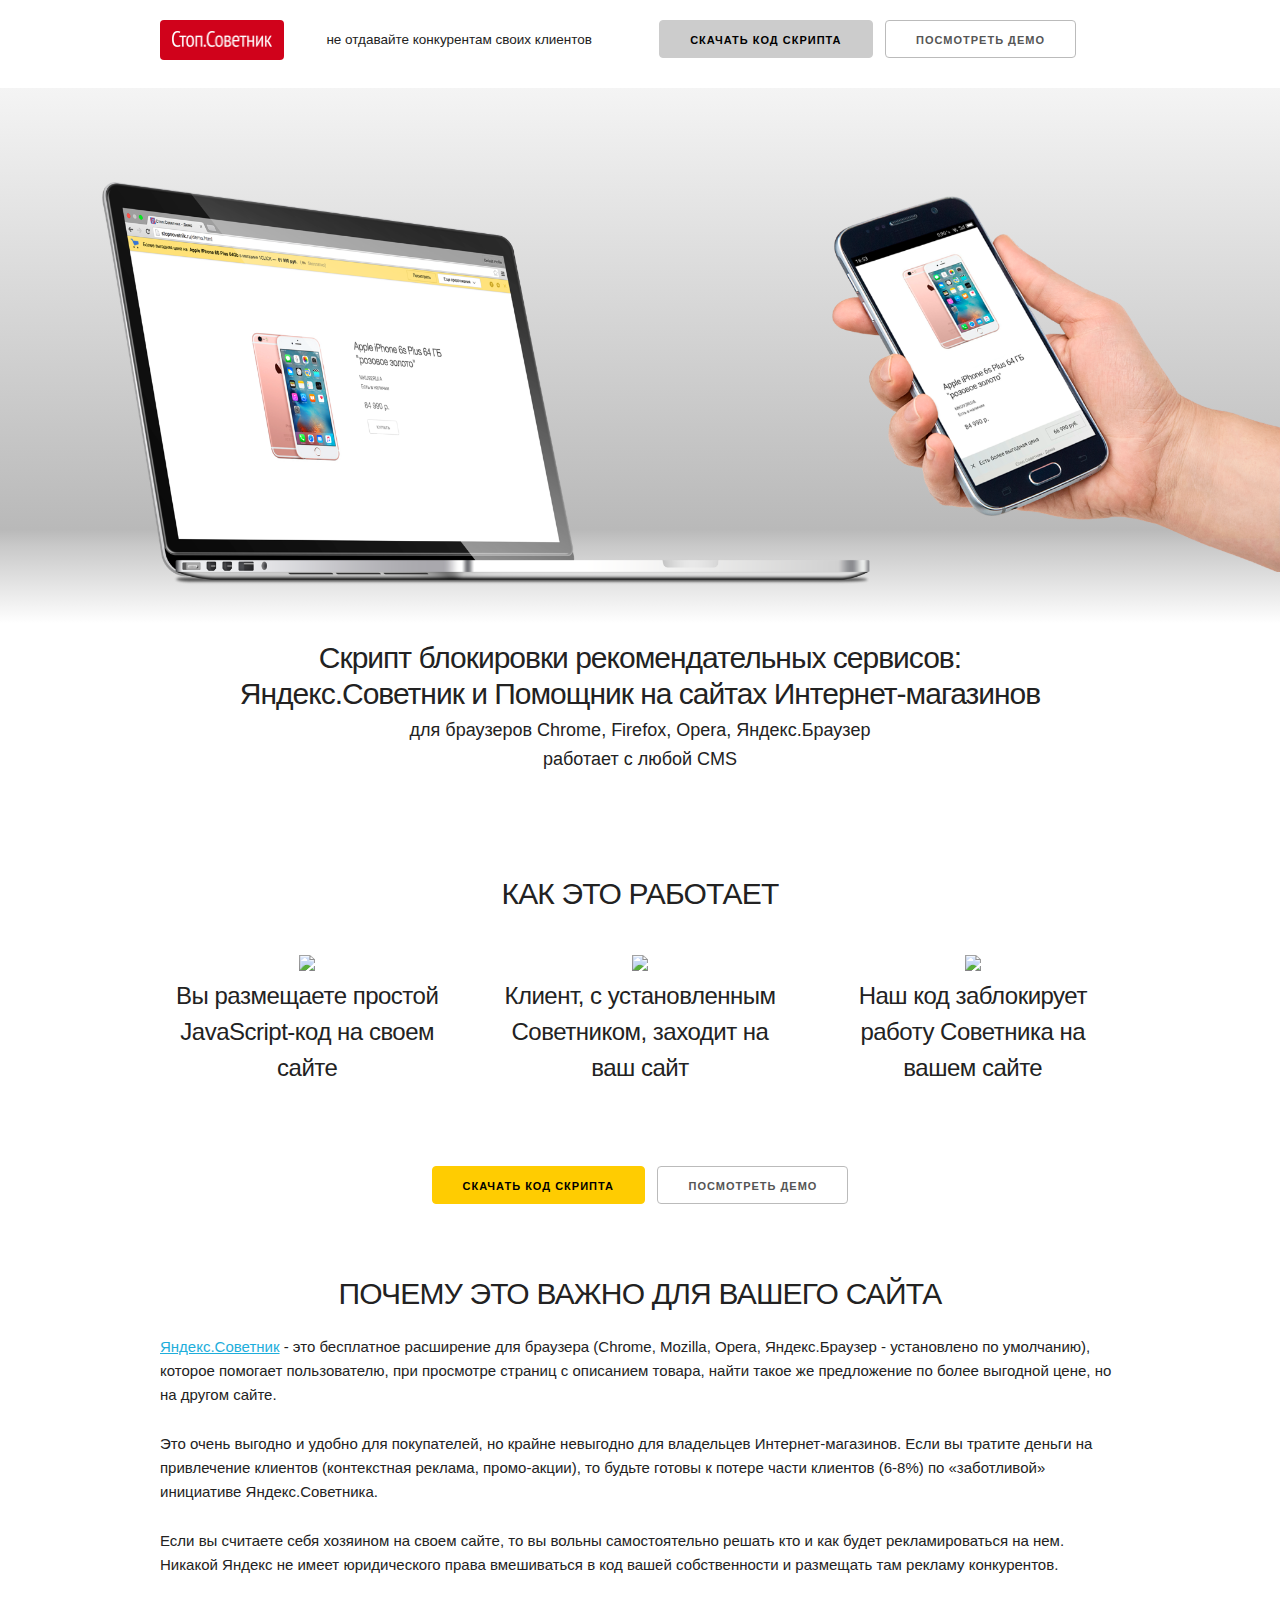
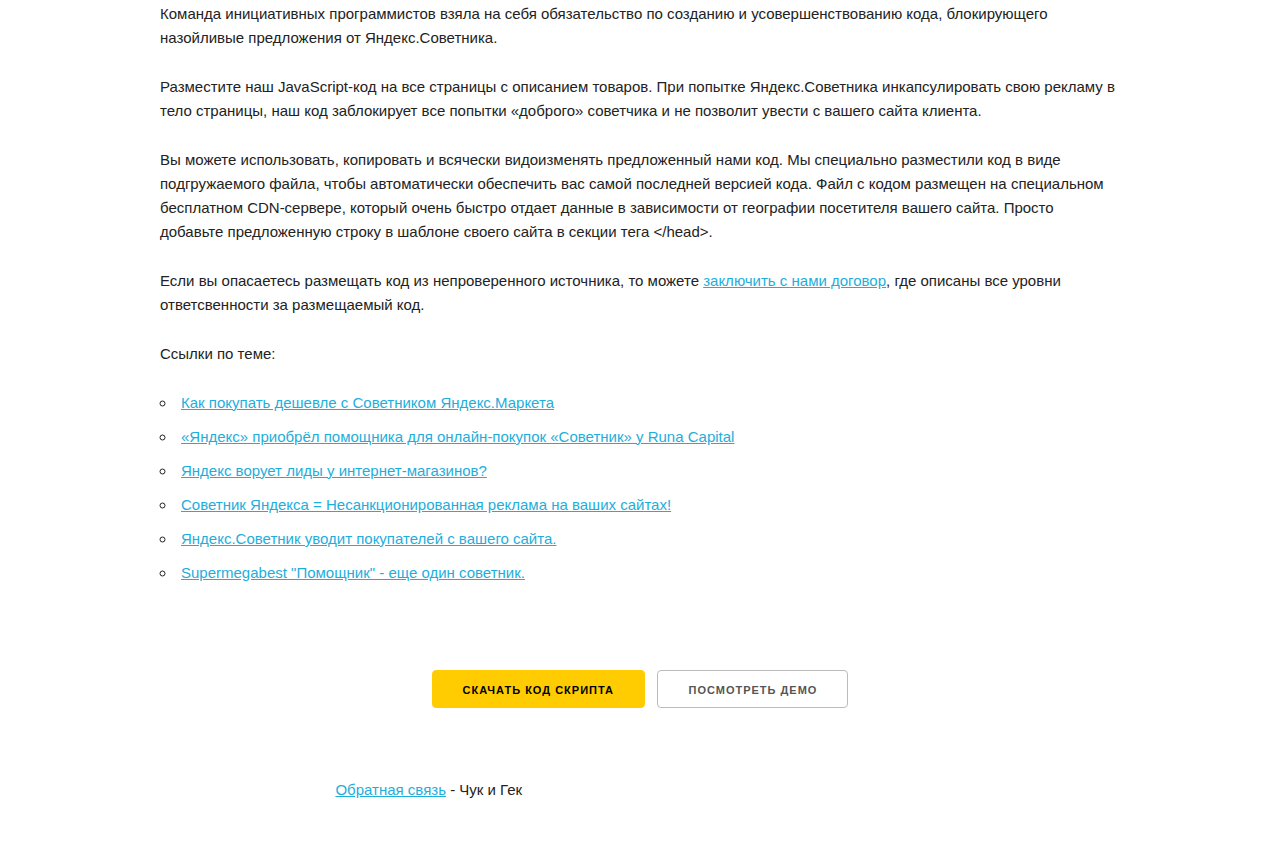
==== commit 5dca5a7d: "Update index.html" ====
--- a/index.html
+++ b/index.html
@@ -44,10 +44,10 @@
     <div class="container">
     <div class="row">
       <div class="twelve columns vm">
-        <h1>Итоги года</h1>
+        <!-- h1>Итоги года</h1>
         <p>В декабре наш проект отмечает год своего существования. За это время мы, совместными усилиями, многократно выпускали новые версии блокирующего скрипта.  В течении года наш бесплатный код был отдан <b>более 100 миллионам посетителей</b>. По усредненной оценке, благодаря Стоп.Советнику - ваши интернет-магазины смогли удержать свыше 8 миллионов покупателей.
 
-        <p>Сегодня проект находится в “сложной” ситуации.  Противостоять Яндексу становится все сложнее. Имеющихся сил не хватает и проекту пошел бы на пользу вариант <b>поглощения или объединения</b> с заинтересованной в данном проекте компанией. Если у вас есть идеи по дальнейшему развитию проекта и желание его использовать на благо своего бизнеса и общества - то пишите свои предложения на адрес <a href="mailto:welcome@stopsovetnik.ru">welcome@stopsovetnik.ru</a> Мы ответим на ваши вопросы и предоставим необходимую статистику.
+        <p>Сегодня проект находится в “сложной” ситуации.  Противостоять Яндексу становится все сложнее. Имеющихся сил не хватает и проекту пошел бы на пользу вариант <b>поглощения или объединения</b> с заинтересованной в данном проекте компанией. Если у вас есть идеи по дальнейшему развитию проекта и желание его использовать на благо своего бизнеса и общества - то пишите свои предложения на адрес <a href="mailto:welcome@stopsovetnik.ru">welcome@stopsovetnik.ru</a> Мы ответим на ваши вопросы и предоставим необходимую статистику. -->
       </div>
     </div>
     </div>
